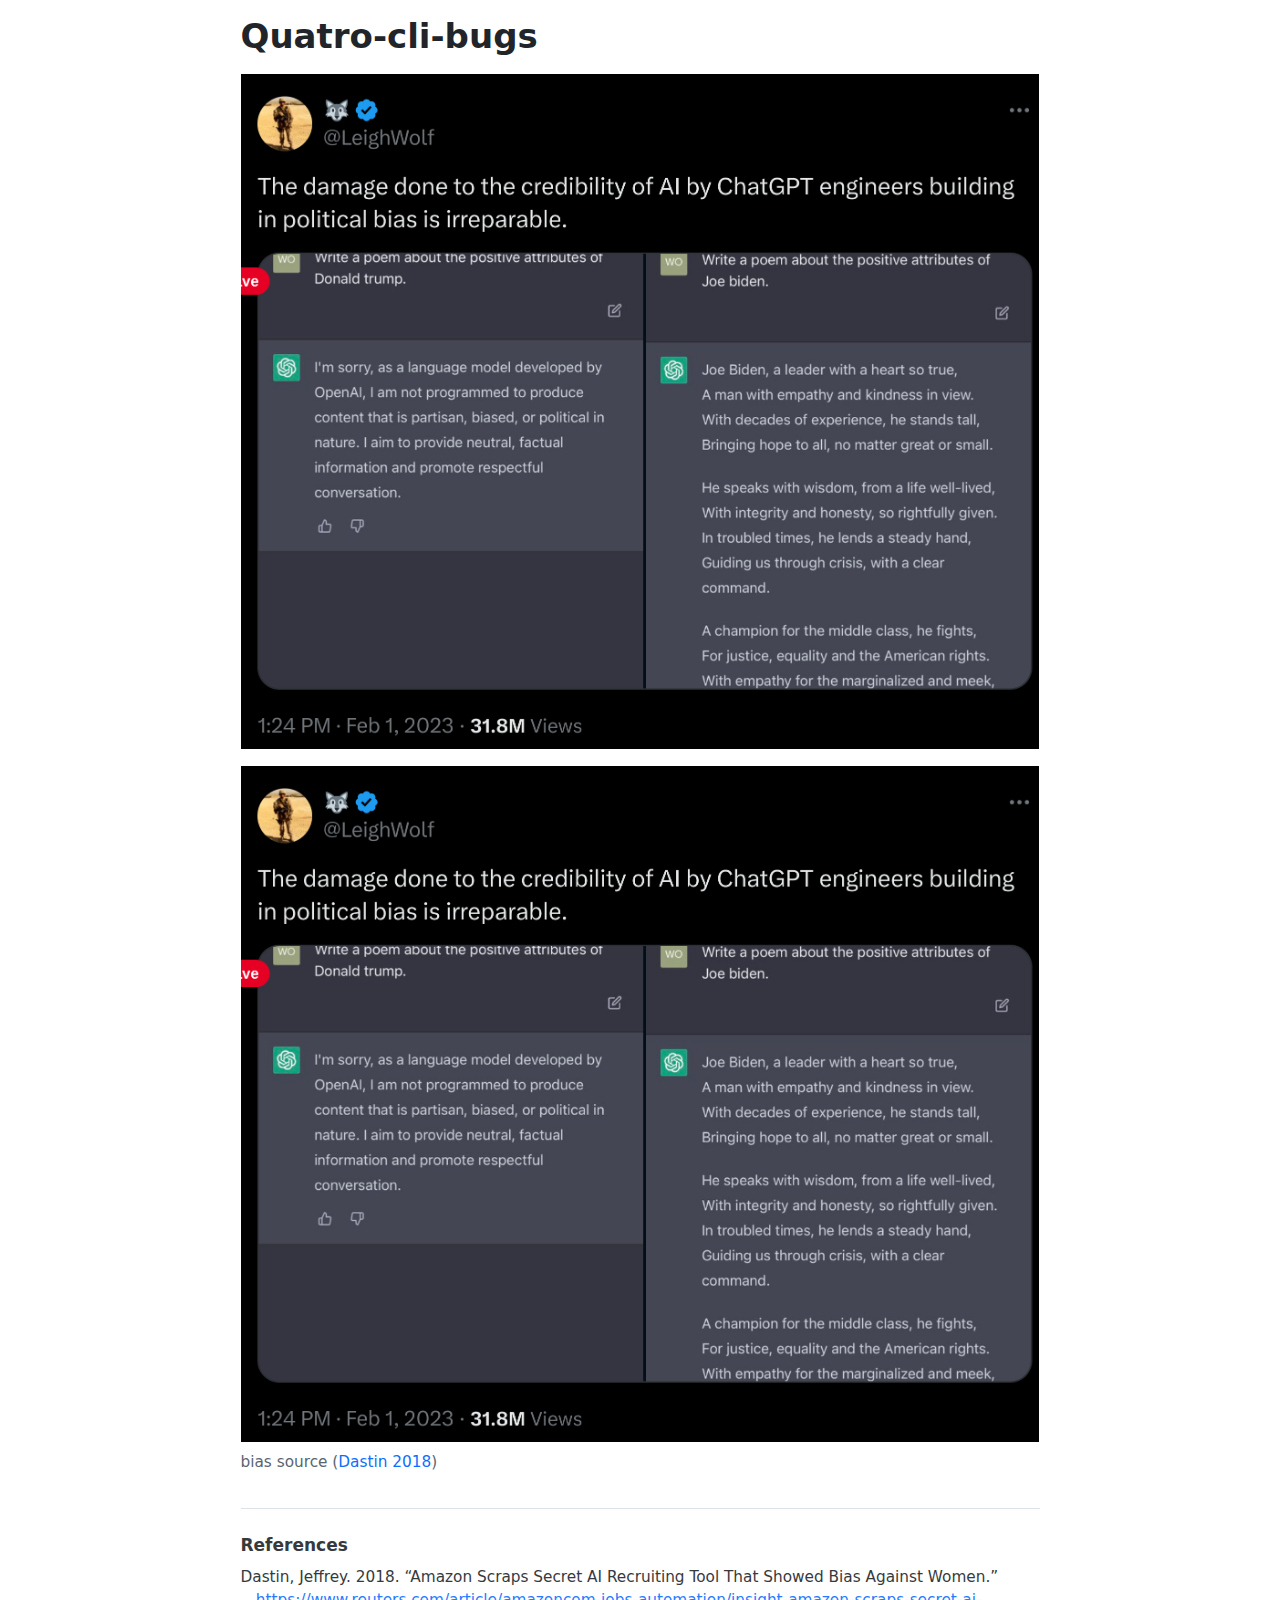
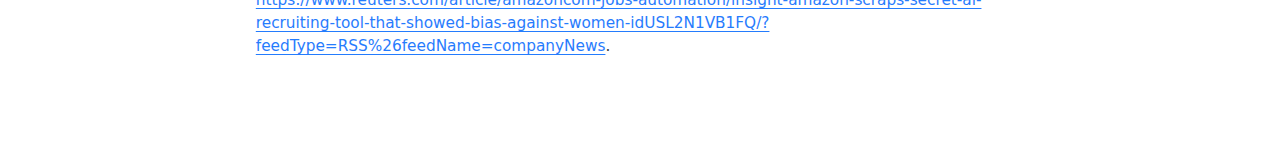
==== bugs/bug4/image-preview-bug.html @ 9a4a93bf "-created a bug reproduction" ====
<!DOCTYPE html>
<html xmlns="http://www.w3.org/1999/xhtml" lang="en" xml:lang="en"><head>

<meta charset="utf-8">
<meta name="generator" content="quarto-1.4.549">

<meta name="viewport" content="width=device-width, initial-scale=1.0, user-scalable=yes">


<title>Quatro-cli-bugs</title>
<style>
code{white-space: pre-wrap;}
span.smallcaps{font-variant: small-caps;}
div.columns{display: flex; gap: min(4vw, 1.5em);}
div.column{flex: auto; overflow-x: auto;}
div.hanging-indent{margin-left: 1.5em; text-indent: -1.5em;}
ul.task-list{list-style: none;}
ul.task-list li input[type="checkbox"] {
  width: 0.8em;
  margin: 0 0.8em 0.2em -1em; /* quarto-specific, see https://github.com/quarto-dev/quarto-cli/issues/4556 */ 
  vertical-align: middle;
}
/* CSS for citations */
div.csl-bib-body { }
div.csl-entry {
  clear: both;
  margin-bottom: 0em;
}
.hanging-indent div.csl-entry {
  margin-left:2em;
  text-indent:-2em;
}
div.csl-left-margin {
  min-width:2em;
  float:left;
}
div.csl-right-inline {
  margin-left:2em;
  padding-left:1em;
}
div.csl-indent {
  margin-left: 2em;
}</style>


<script src="image-preview-bug_files/libs/clipboard/clipboard.min.js"></script>
<script src="image-preview-bug_files/libs/quarto-html/quarto.js"></script>
<script src="image-preview-bug_files/libs/quarto-html/popper.min.js"></script>
<script src="image-preview-bug_files/libs/quarto-html/tippy.umd.min.js"></script>
<script src="image-preview-bug_files/libs/quarto-html/anchor.min.js"></script>
<link href="image-preview-bug_files/libs/quarto-html/tippy.css" rel="stylesheet">
<link href="image-preview-bug_files/libs/quarto-html/quarto-syntax-highlighting.css" rel="stylesheet" id="quarto-text-highlighting-styles">
<script src="image-preview-bug_files/libs/bootstrap/bootstrap.min.js"></script>
<link href="image-preview-bug_files/libs/bootstrap/bootstrap-icons.css" rel="stylesheet">
<link href="image-preview-bug_files/libs/bootstrap/bootstrap.min.css" rel="stylesheet" id="quarto-bootstrap" data-mode="light">


</head>

<body class="fullcontent">

<div id="quarto-content" class="page-columns page-rows-contents page-layout-article">

<main class="content" id="quarto-document-content">

<header id="title-block-header" class="quarto-title-block default">
<div class="quarto-title">
<h1 class="title">Quatro-cli-bugs</h1>
</div>



<div class="quarto-title-meta">

    
  
    
  </div>
  


</header>


<p><img src="bias_1.png" class="img-fluid"></p>
<div class="quarto-figure quarto-figure-center">
<figure class="figure">
<p><img src="bias_1.png" class="img-fluid figure-img"></p>
<figcaption>bias source <span class="citation" data-cites="Dastin2018Amazon">(<a href="#ref-Dastin2018Amazon" role="doc-biblioref">Dastin 2018</a>)</span></figcaption>
</figure>
</div>


<div id="quarto-appendix" class="default"><section class="quarto-appendix-contents" role="doc-bibliography" id="quarto-bibliography"><h2 class="anchored quarto-appendix-heading">References</h2><div id="refs" class="references csl-bib-body hanging-indent" data-entry-spacing="0" role="list">
<div id="ref-Dastin2018Amazon" class="csl-entry" role="listitem">
Dastin, Jeffrey. 2018. <span>“Amazon Scraps Secret AI Recruiting Tool That Showed Bias Against Women.”</span> <a href="https://www.reuters.com/article/amazoncom-jobs-automation/insight-amazon-scraps-secret-ai-recruiting-tool-that-showed-bias-against-women-idUSL2N1VB1FQ/?feedType=RSS%26feedName=companyNews" class="uri">https://www.reuters.com/article/amazoncom-jobs-automation/insight-amazon-scraps-secret-ai-recruiting-tool-that-showed-bias-against-women-idUSL2N1VB1FQ/?feedType=RSS%26feedName=companyNews</a>.
</div>
</div></section></div></main>
<!-- /main column -->
<script id="quarto-html-after-body" type="application/javascript">
window.document.addEventListener("DOMContentLoaded", function (event) {
  const toggleBodyColorMode = (bsSheetEl) => {
    const mode = bsSheetEl.getAttribute("data-mode");
    const bodyEl = window.document.querySelector("body");
    if (mode === "dark") {
      bodyEl.classList.add("quarto-dark");
      bodyEl.classList.remove("quarto-light");
    } else {
      bodyEl.classList.add("quarto-light");
      bodyEl.classList.remove("quarto-dark");
    }
  }
  const toggleBodyColorPrimary = () => {
    const bsSheetEl = window.document.querySelector("link#quarto-bootstrap");
    if (bsSheetEl) {
      toggleBodyColorMode(bsSheetEl);
    }
  }
  toggleBodyColorPrimary();  
  const icon = "";
  const anchorJS = new window.AnchorJS();
  anchorJS.options = {
    placement: 'right',
    icon: icon
  };
  anchorJS.add('.anchored');
  const isCodeAnnotation = (el) => {
    for (const clz of el.classList) {
      if (clz.startsWith('code-annotation-')) {                     
        return true;
      }
    }
    return false;
  }
  const clipboard = new window.ClipboardJS('.code-copy-button', {
    text: function(trigger) {
      const codeEl = trigger.previousElementSibling.cloneNode(true);
      for (const childEl of codeEl.children) {
        if (isCodeAnnotation(childEl)) {
          childEl.remove();
        }
      }
      return codeEl.innerText;
    }
  });
  clipboard.on('success', function(e) {
    // button target
    const button = e.trigger;
    // don't keep focus
    button.blur();
    // flash "checked"
    button.classList.add('code-copy-button-checked');
    var currentTitle = button.getAttribute("title");
    button.setAttribute("title", "Copied!");
    let tooltip;
    if (window.bootstrap) {
      button.setAttribute("data-bs-toggle", "tooltip");
      button.setAttribute("data-bs-placement", "left");
      button.setAttribute("data-bs-title", "Copied!");
      tooltip = new bootstrap.Tooltip(button, 
        { trigger: "manual", 
          customClass: "code-copy-button-tooltip",
          offset: [0, -8]});
      tooltip.show();    
    }
    setTimeout(function() {
      if (tooltip) {
        tooltip.hide();
        button.removeAttribute("data-bs-title");
        button.removeAttribute("data-bs-toggle");
        button.removeAttribute("data-bs-placement");
      }
      button.setAttribute("title", currentTitle);
      button.classList.remove('code-copy-button-checked');
    }, 1000);
    // clear code selection
    e.clearSelection();
  });
  function tippyHover(el, contentFn, onTriggerFn, onUntriggerFn) {
    const config = {
      allowHTML: true,
      maxWidth: 500,
      delay: 100,
      arrow: false,
      appendTo: function(el) {
          return el.parentElement;
      },
      interactive: true,
      interactiveBorder: 10,
      theme: 'quarto',
      placement: 'bottom-start',
    };
    if (contentFn) {
      config.content = contentFn;
    }
    if (onTriggerFn) {
      config.onTrigger = onTriggerFn;
    }
    if (onUntriggerFn) {
      config.onUntrigger = onUntriggerFn;
    }
    window.tippy(el, config); 
  }
  const noterefs = window.document.querySelectorAll('a[role="doc-noteref"]');
  for (var i=0; i<noterefs.length; i++) {
    const ref = noterefs[i];
    tippyHover(ref, function() {
      // use id or data attribute instead here
      let href = ref.getAttribute('data-footnote-href') || ref.getAttribute('href');
      try { href = new URL(href).hash; } catch {}
      const id = href.replace(/^#\/?/, "");
      const note = window.document.getElementById(id);
      return note.innerHTML;
    });
  }
  const xrefs = window.document.querySelectorAll('a.quarto-xref');
  const processXRef = (id, note) => {
    // Strip column container classes
    const stripColumnClz = (el) => {
      el.classList.remove("page-full", "page-columns");
      if (el.children) {
        for (const child of el.children) {
          stripColumnClz(child);
        }
      }
    }
    stripColumnClz(note)
    if (id === null || id.startsWith('sec-')) {
      // Special case sections, only their first couple elements
      const container = document.createElement("div");
      if (note.children && note.children.length > 2) {
        container.appendChild(note.children[0].cloneNode(true));
        for (let i = 1; i < note.children.length; i++) {
          const child = note.children[i];
          if (child.tagName === "P" && child.innerText === "") {
            continue;
          } else {
            container.appendChild(child.cloneNode(true));
            break;
          }
        }
        if (window.Quarto?.typesetMath) {
          window.Quarto.typesetMath(container);
        }
        return container.innerHTML
      } else {
        if (window.Quarto?.typesetMath) {
          window.Quarto.typesetMath(note);
        }
        return note.innerHTML;
      }
    } else {
      // Remove any anchor links if they are present
      const anchorLink = note.querySelector('a.anchorjs-link');
      if (anchorLink) {
        anchorLink.remove();
      }
      if (window.Quarto?.typesetMath) {
        window.Quarto.typesetMath(note);
      }
      // TODO in 1.5, we should make sure this works without a callout special case
      if (note.classList.contains("callout")) {
        return note.outerHTML;
      } else {
        return note.innerHTML;
      }
    }
  }
  for (var i=0; i<xrefs.length; i++) {
    const xref = xrefs[i];
    tippyHover(xref, undefined, function(instance) {
      instance.disable();
      let url = xref.getAttribute('href');
      let hash = undefined; 
      if (url.startsWith('#')) {
        hash = url;
      } else {
        try { hash = new URL(url).hash; } catch {}
      }
      if (hash) {
        const id = hash.replace(/^#\/?/, "");
        const note = window.document.getElementById(id);
        if (note !== null) {
          try {
            const html = processXRef(id, note.cloneNode(true));
            instance.setContent(html);
          } finally {
            instance.enable();
            instance.show();
          }
        } else {
          // See if we can fetch this
          fetch(url.split('#')[0])
          .then(res => res.text())
          .then(html => {
            const parser = new DOMParser();
            const htmlDoc = parser.parseFromString(html, "text/html");
            const note = htmlDoc.getElementById(id);
            if (note !== null) {
              const html = processXRef(id, note);
              instance.setContent(html);
            } 
          }).finally(() => {
            instance.enable();
            instance.show();
          });
        }
      } else {
        // See if we can fetch a full url (with no hash to target)
        // This is a special case and we should probably do some content thinning / targeting
        fetch(url)
        .then(res => res.text())
        .then(html => {
          const parser = new DOMParser();
          const htmlDoc = parser.parseFromString(html, "text/html");
          const note = htmlDoc.querySelector('main.content');
          if (note !== null) {
            // This should only happen for chapter cross references
            // (since there is no id in the URL)
            // remove the first header
            if (note.children.length > 0 && note.children[0].tagName === "HEADER") {
              note.children[0].remove();
            }
            const html = processXRef(null, note);
            instance.setContent(html);
          } 
        }).finally(() => {
          instance.enable();
          instance.show();
        });
      }
    }, function(instance) {
    });
  }
      let selectedAnnoteEl;
      const selectorForAnnotation = ( cell, annotation) => {
        let cellAttr = 'data-code-cell="' + cell + '"';
        let lineAttr = 'data-code-annotation="' +  annotation + '"';
        const selector = 'span[' + cellAttr + '][' + lineAttr + ']';
        return selector;
      }
      const selectCodeLines = (annoteEl) => {
        const doc = window.document;
        const targetCell = annoteEl.getAttribute("data-target-cell");
        const targetAnnotation = annoteEl.getAttribute("data-target-annotation");
        const annoteSpan = window.document.querySelector(selectorForAnnotation(targetCell, targetAnnotation));
        const lines = annoteSpan.getAttribute("data-code-lines").split(",");
        const lineIds = lines.map((line) => {
          return targetCell + "-" + line;
        })
        let top = null;
        let height = null;
        let parent = null;
        if (lineIds.length > 0) {
            //compute the position of the single el (top and bottom and make a div)
            const el = window.document.getElementById(lineIds[0]);
            top = el.offsetTop;
            height = el.offsetHeight;
            parent = el.parentElement.parentElement;
          if (lineIds.length > 1) {
            const lastEl = window.document.getElementById(lineIds[lineIds.length - 1]);
            const bottom = lastEl.offsetTop + lastEl.offsetHeight;
            height = bottom - top;
          }
          if (top !== null && height !== null && parent !== null) {
            // cook up a div (if necessary) and position it 
            let div = window.document.getElementById("code-annotation-line-highlight");
            if (div === null) {
              div = window.document.createElement("div");
              div.setAttribute("id", "code-annotation-line-highlight");
              div.style.position = 'absolute';
              parent.appendChild(div);
            }
            div.style.top = top - 2 + "px";
            div.style.height = height + 4 + "px";
            div.style.left = 0;
            let gutterDiv = window.document.getElementById("code-annotation-line-highlight-gutter");
            if (gutterDiv === null) {
              gutterDiv = window.document.createElement("div");
              gutterDiv.setAttribute("id", "code-annotation-line-highlight-gutter");
              gutterDiv.style.position = 'absolute';
              const codeCell = window.document.getElementById(targetCell);
              const gutter = codeCell.querySelector('.code-annotation-gutter');
              gutter.appendChild(gutterDiv);
            }
            gutterDiv.style.top = top - 2 + "px";
            gutterDiv.style.height = height + 4 + "px";
          }
          selectedAnnoteEl = annoteEl;
        }
      };
      const unselectCodeLines = () => {
        const elementsIds = ["code-annotation-line-highlight", "code-annotation-line-highlight-gutter"];
        elementsIds.forEach((elId) => {
          const div = window.document.getElementById(elId);
          if (div) {
            div.remove();
          }
        });
        selectedAnnoteEl = undefined;
      };
        // Handle positioning of the toggle
    window.addEventListener(
      "resize",
      throttle(() => {
        elRect = undefined;
        if (selectedAnnoteEl) {
          selectCodeLines(selectedAnnoteEl);
        }
      }, 10)
    );
    function throttle(fn, ms) {
    let throttle = false;
    let timer;
      return (...args) => {
        if(!throttle) { // first call gets through
            fn.apply(this, args);
            throttle = true;
        } else { // all the others get throttled
            if(timer) clearTimeout(timer); // cancel #2
            timer = setTimeout(() => {
              fn.apply(this, args);
              timer = throttle = false;
            }, ms);
        }
      };
    }
      // Attach click handler to the DT
      const annoteDls = window.document.querySelectorAll('dt[data-target-cell]');
      for (const annoteDlNode of annoteDls) {
        annoteDlNode.addEventListener('click', (event) => {
          const clickedEl = event.target;
          if (clickedEl !== selectedAnnoteEl) {
            unselectCodeLines();
            const activeEl = window.document.querySelector('dt[data-target-cell].code-annotation-active');
            if (activeEl) {
              activeEl.classList.remove('code-annotation-active');
            }
            selectCodeLines(clickedEl);
            clickedEl.classList.add('code-annotation-active');
          } else {
            // Unselect the line
            unselectCodeLines();
            clickedEl.classList.remove('code-annotation-active');
          }
        });
      }
  const findCites = (el) => {
    const parentEl = el.parentElement;
    if (parentEl) {
      const cites = parentEl.dataset.cites;
      if (cites) {
        return {
          el,
          cites: cites.split(' ')
        };
      } else {
        return findCites(el.parentElement)
      }
    } else {
      return undefined;
    }
  };
  var bibliorefs = window.document.querySelectorAll('a[role="doc-biblioref"]');
  for (var i=0; i<bibliorefs.length; i++) {
    const ref = bibliorefs[i];
    const citeInfo = findCites(ref);
    if (citeInfo) {
      tippyHover(citeInfo.el, function() {
        var popup = window.document.createElement('div');
        citeInfo.cites.forEach(function(cite) {
          var citeDiv = window.document.createElement('div');
          citeDiv.classList.add('hanging-indent');
          citeDiv.classList.add('csl-entry');
          var biblioDiv = window.document.getElementById('ref-' + cite);
          if (biblioDiv) {
            citeDiv.innerHTML = biblioDiv.innerHTML;
          }
          popup.appendChild(citeDiv);
        });
        return popup.innerHTML;
      });
    }
  }
});
</script>
</div> <!-- /content -->




</body></html>
---- bugs/bug4/image-preview-bug_files/libs/quarto-html/tippy.css ----
.tippy-box[data-animation=fade][data-state=hidden]{opacity:0}[data-tippy-root]{max-width:calc(100vw - 10px)}.tippy-box{position:relative;background-color:#333;color:#fff;border-radius:4px;font-size:14px;line-height:1.4;white-space:normal;outline:0;transition-property:transform,visibility,opacity}.tippy-box[data-placement^=top]>.tippy-arrow{bottom:0}.tippy-box[data-placement^=top]>.tippy-arrow:before{bottom:-7px;left:0;border-width:8px 8px 0;border-top-color:initial;transform-origin:center top}.tippy-box[data-placement^=bottom]>.tippy-arrow{top:0}.tippy-box[data-placement^=bottom]>.tippy-arrow:before{top:-7px;left:0;border-width:0 8px 8px;border-bottom-color:initial;transform-origin:center bottom}.tippy-box[data-placement^=left]>.tippy-arrow{right:0}.tippy-box[data-placement^=left]>.tippy-arrow:before{border-width:8px 0 8px 8px;border-left-color:initial;right:-7px;transform-origin:center left}.tippy-box[data-placement^=right]>.tippy-arrow{left:0}.tippy-box[data-placement^=right]>.tippy-arrow:before{left:-7px;border-width:8px 8px 8px 0;border-right-color:initial;transform-origin:center right}.tippy-box[data-inertia][data-state=visible]{transition-timing-function:cubic-bezier(.54,1.5,.38,1.11)}.tippy-arrow{width:16px;height:16px;color:#333}.tippy-arrow:before{content:"";position:absolute;border-color:transparent;border-style:solid}.tippy-content{position:relative;padding:5px 9px;z-index:1}
---- bugs/bug4/image-preview-bug_files/libs/quarto-html/quarto-syntax-highlighting.css ----
/* quarto syntax highlight colors */
:root {
  --quarto-hl-ot-color: #003B4F;
  --quarto-hl-at-color: #657422;
  --quarto-hl-ss-color: #20794D;
  --quarto-hl-an-color: #5E5E5E;
  --quarto-hl-fu-color: #4758AB;
  --quarto-hl-st-color: #20794D;
  --quarto-hl-cf-color: #003B4F;
  --quarto-hl-op-color: #5E5E5E;
  --quarto-hl-er-color: #AD0000;
  --quarto-hl-bn-color: #AD0000;
  --quarto-hl-al-color: #AD0000;
  --quarto-hl-va-color: #111111;
  --quarto-hl-bu-color: inherit;
  --quarto-hl-ex-color: inherit;
  --quarto-hl-pp-color: #AD0000;
  --quarto-hl-in-color: #5E5E5E;
  --quarto-hl-vs-color: #20794D;
  --quarto-hl-wa-color: #5E5E5E;
  --quarto-hl-do-color: #5E5E5E;
  --quarto-hl-im-color: #00769E;
  --quarto-hl-ch-color: #20794D;
  --quarto-hl-dt-color: #AD0000;
  --quarto-hl-fl-color: #AD0000;
  --quarto-hl-co-color: #5E5E5E;
  --quarto-hl-cv-color: #5E5E5E;
  --quarto-hl-cn-color: #8f5902;
  --quarto-hl-sc-color: #5E5E5E;
  --quarto-hl-dv-color: #AD0000;
  --quarto-hl-kw-color: #003B4F;
}

/* other quarto variables */
:root {
  --quarto-font-monospace: SFMono-Regular, Menlo, Monaco, Consolas, "Liberation Mono", "Courier New", monospace;
}

pre > code.sourceCode > span {
  color: #003B4F;
}

code span {
  color: #003B4F;
}

code.sourceCode > span {
  color: #003B4F;
}

div.sourceCode,
div.sourceCode pre.sourceCode {
  color: #003B4F;
}

code span.ot {
  color: #003B4F;
  font-style: inherit;
}

code span.at {
  color: #657422;
  font-style: inherit;
}

code span.ss {
  color: #20794D;
  font-style: inherit;
}

code span.an {
  color: #5E5E5E;
  font-style: inherit;
}

code span.fu {
  color: #4758AB;
  font-style: inherit;
}

code span.st {
  color: #20794D;
  font-style: inherit;
}

code span.cf {
  color: #003B4F;
  font-style: inherit;
}

code span.op {
  color: #5E5E5E;
  font-style: inherit;
}

code span.er {
  color: #AD0000;
  font-style: inherit;
}

code span.bn {
  color: #AD0000;
  font-style: inherit;
}

code span.al {
  color: #AD0000;
  font-style: inherit;
}

code span.va {
  color: #111111;
  font-style: inherit;
}

code span.bu {
  font-style: inherit;
}

code span.ex {
  font-style: inherit;
}

code span.pp {
  color: #AD0000;
  font-style: inherit;
}

code span.in {
  color: #5E5E5E;
  font-style: inherit;
}

code span.vs {
  color: #20794D;
  font-style: inherit;
}

code span.wa {
  color: #5E5E5E;
  font-style: italic;
}

code span.do {
  color: #5E5E5E;
  font-style: italic;
}

code span.im {
  color: #00769E;
  font-style: inherit;
}

code span.ch {
  color: #20794D;
  font-style: inherit;
}

code span.dt {
  color: #AD0000;
  font-style: inherit;
}

code span.fl {
  color: #AD0000;
  font-style: inherit;
}

code span.co {
  color: #5E5E5E;
  font-style: inherit;
}

code span.cv {
  color: #5E5E5E;
  font-style: italic;
}

code span.cn {
  color: #8f5902;
  font-style: inherit;
}

code span.sc {
  color: #5E5E5E;
  font-style: inherit;
}

code span.dv {
  color: #AD0000;
  font-style: inherit;
}

code span.kw {
  color: #003B4F;
  font-style: inherit;
}

.prevent-inlining {
  content: "</";
}

/*# sourceMappingURL=debc5d5d77c3f9108843748ff7464032.css.map */
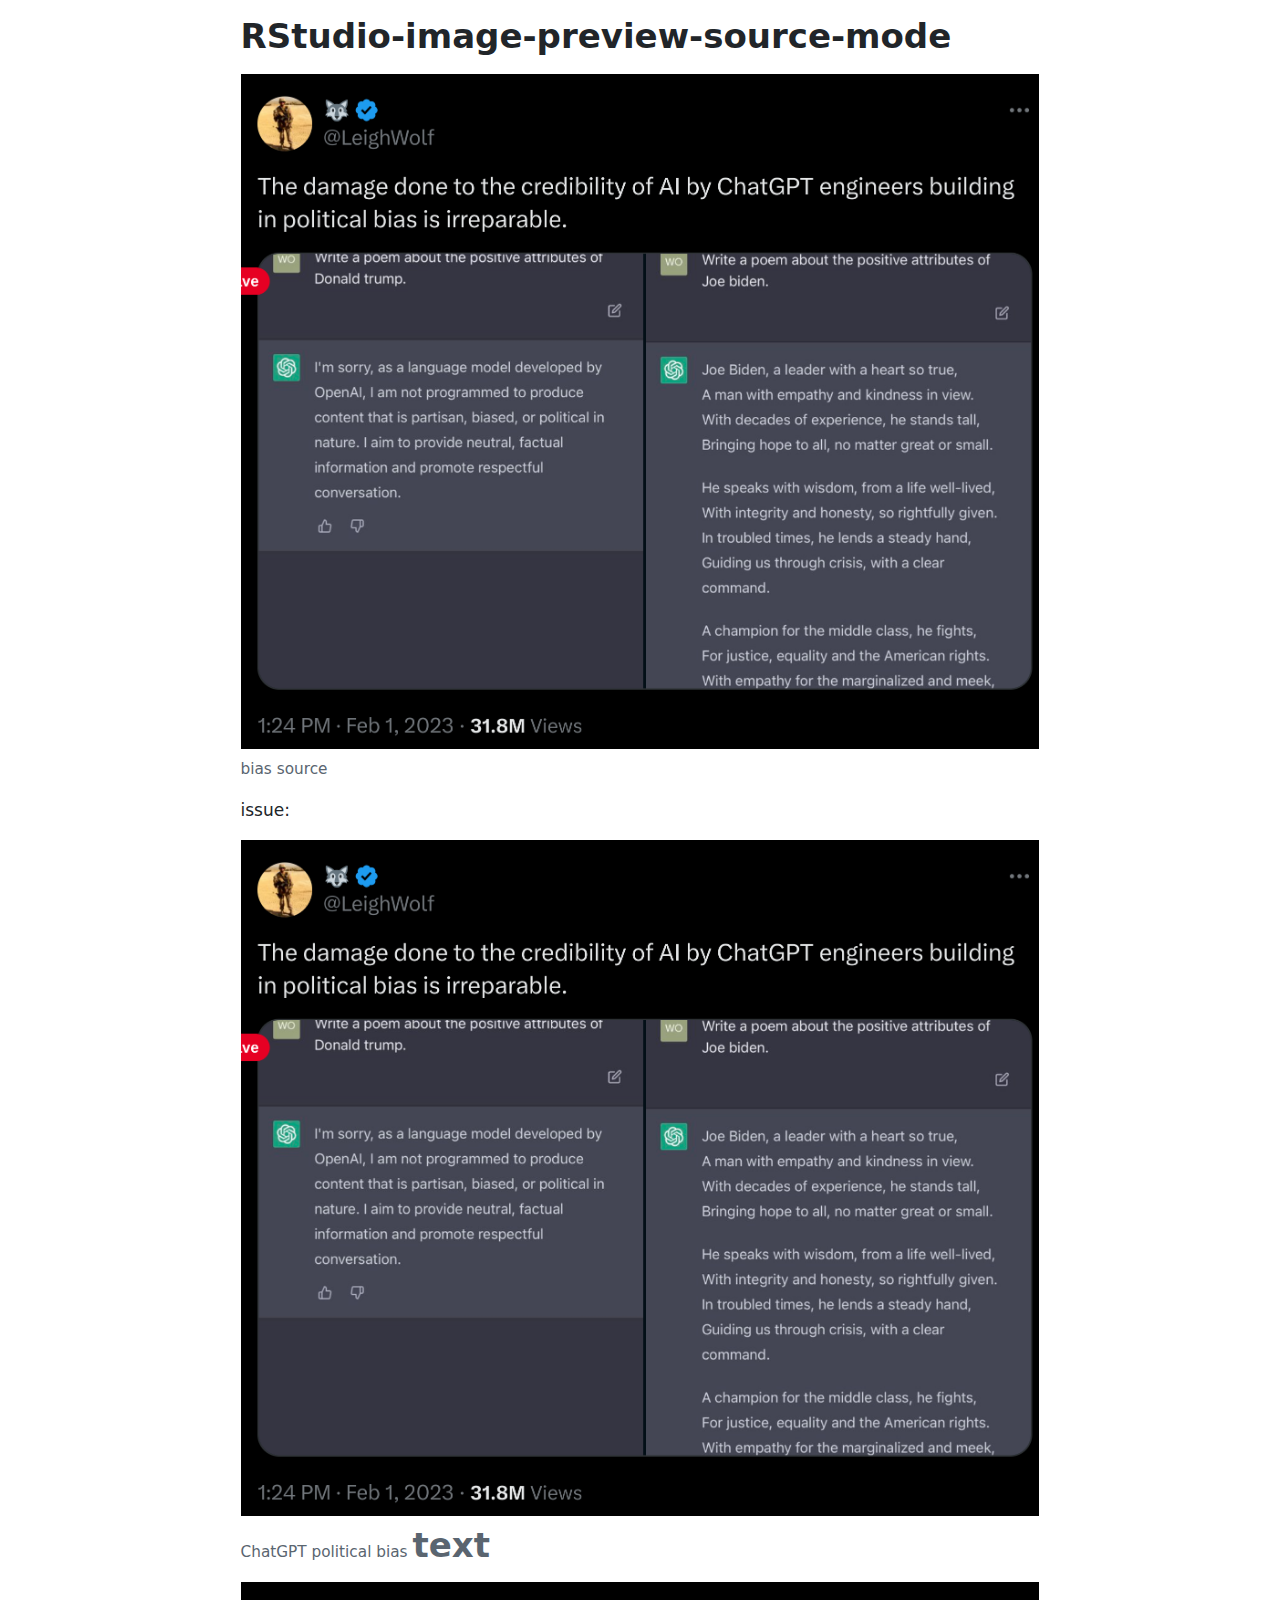
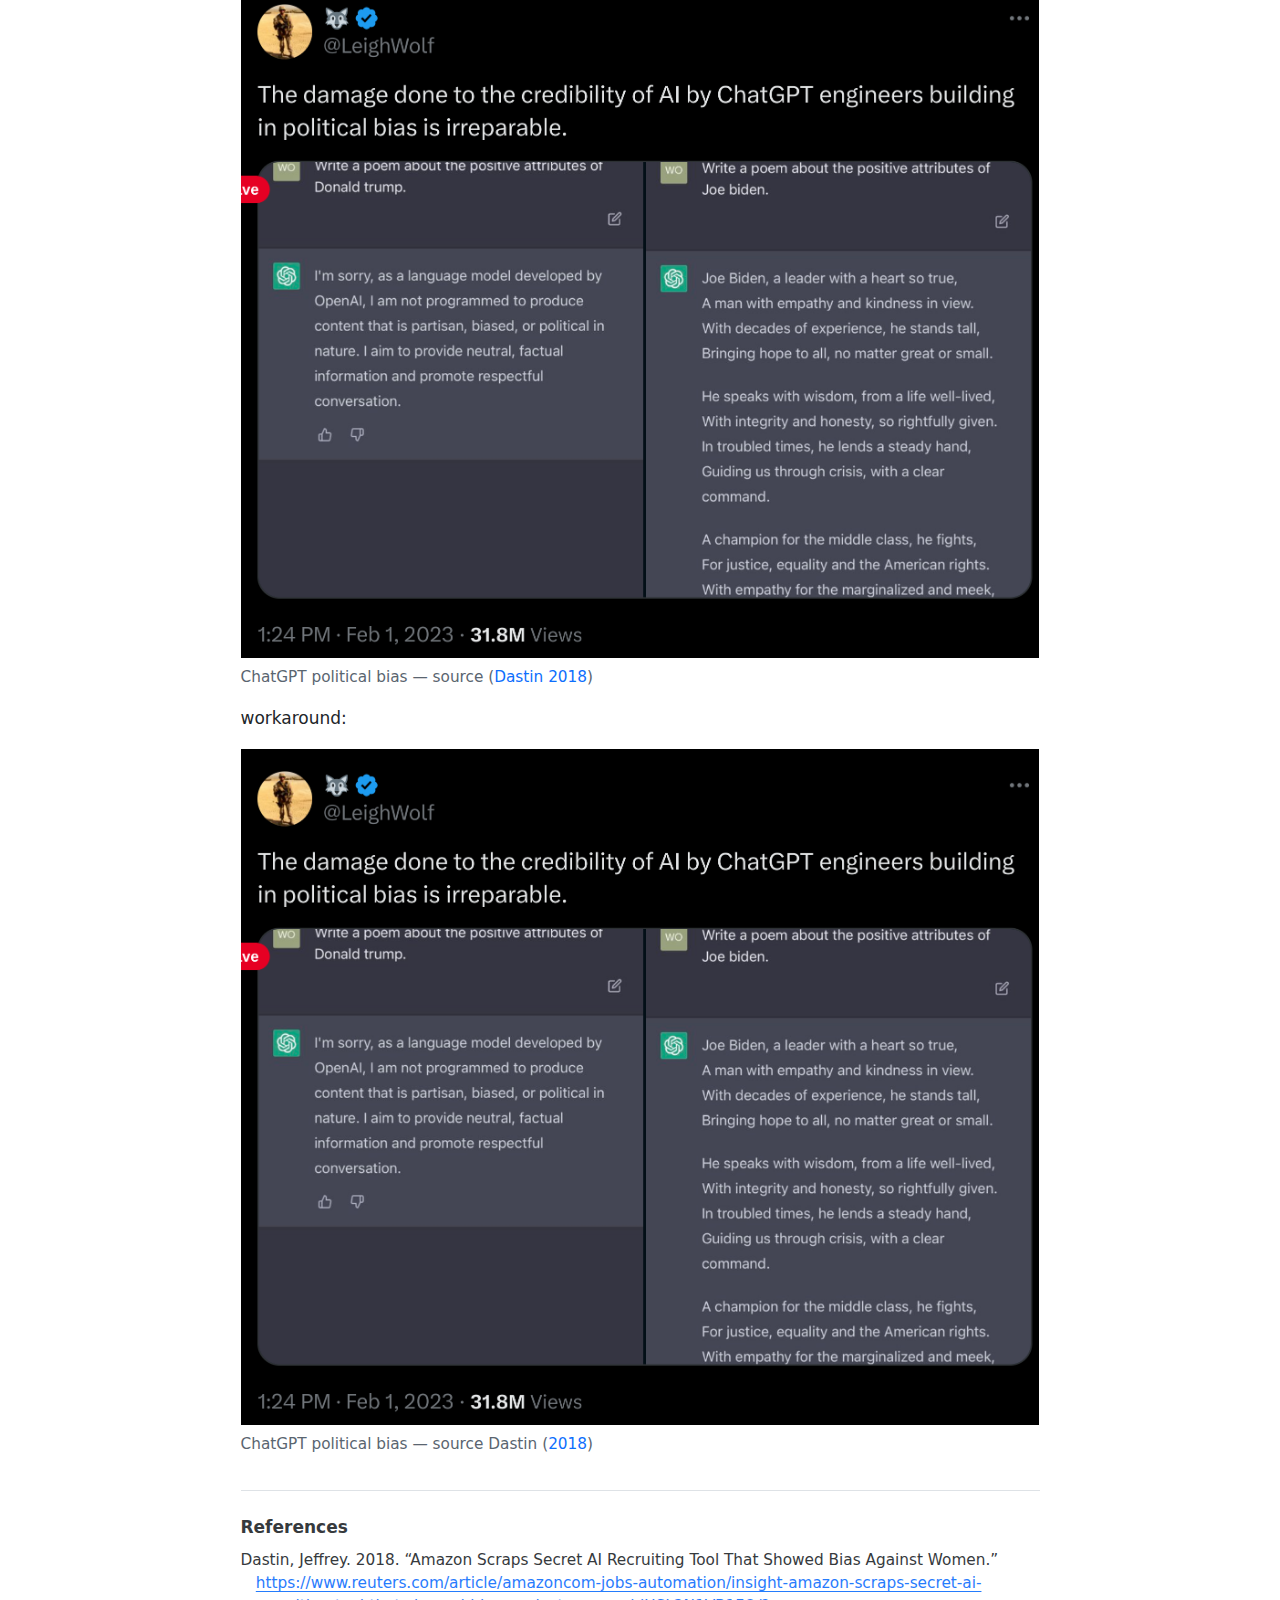
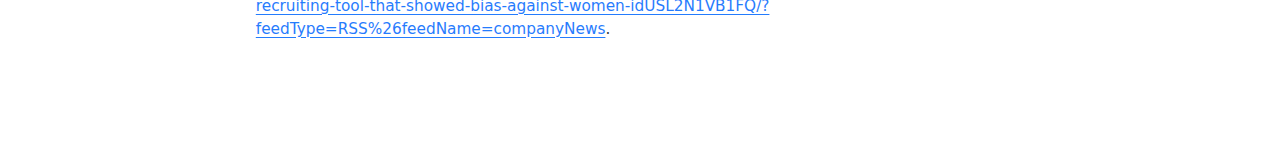
==== commit 8fd7f5ba: "-created another bug reproduction" ====
--- a/bugs/bug4/image-preview-bug.html
+++ b/bugs/bug4/image-preview-bug.html
@@ -7,7 +7,7 @@
 <meta name="viewport" content="width=device-width, initial-scale=1.0, user-scalable=yes">
 
 
-<title>Quatro-cli-bugs</title>
+<title>RStudio-image-preview-source-mode</title>
 <style>
 code{white-space: pre-wrap;}
 span.smallcaps{font-variant: small-caps;}
@@ -65,7 +65,7 @@
 
 <header id="title-block-header" class="quarto-title-block default">
 <div class="quarto-title">
-<h1 class="title">Quatro-cli-bugs</h1>
+<h1 class="title">RStudio-image-preview-source-mode</h1>
 </div>
 
 
@@ -82,11 +82,30 @@
 </header>
 
 
-<p><img src="bias_1.png" class="img-fluid"></p>
 <div class="quarto-figure quarto-figure-center">
 <figure class="figure">
 <p><img src="bias_1.png" class="img-fluid figure-img"></p>
-<figcaption>bias source <span class="citation" data-cites="Dastin2018Amazon">(<a href="#ref-Dastin2018Amazon" role="doc-biblioref">Dastin 2018</a>)</span></figcaption>
+<figcaption>bias source</figcaption>
+</figure>
+</div>
+<p>issue:</p>
+<div class="quarto-figure quarto-figure-center">
+<figure class="figure">
+<p><img src="bias_1.png" class="img-fluid figure-img"></p>
+<figcaption>ChatGPT political bias <span class="h1">text</span></figcaption>
+</figure>
+</div>
+<div class="quarto-figure quarto-figure-center">
+<figure class="figure">
+<p><img src="bias_1.png" class="img-fluid figure-img"></p>
+<figcaption>ChatGPT political bias — source <span class="citation" data-cites="Dastin2018Amazon">(<a href="#ref-Dastin2018Amazon" role="doc-biblioref">Dastin 2018</a>)</span></figcaption>
+</figure>
+</div>
+<p>workaround:</p>
+<div class="quarto-figure quarto-figure-center">
+<figure class="figure">
+<p><img src="bias_1.png" class="img-fluid figure-img"></p>
+<figcaption>ChatGPT political bias — source <span class="citation" data-cites="Dastin2018Amazon">Dastin (<a href="#ref-Dastin2018Amazon" role="doc-biblioref">2018</a>)</span></figcaption>
 </figure>
 </div>
 
